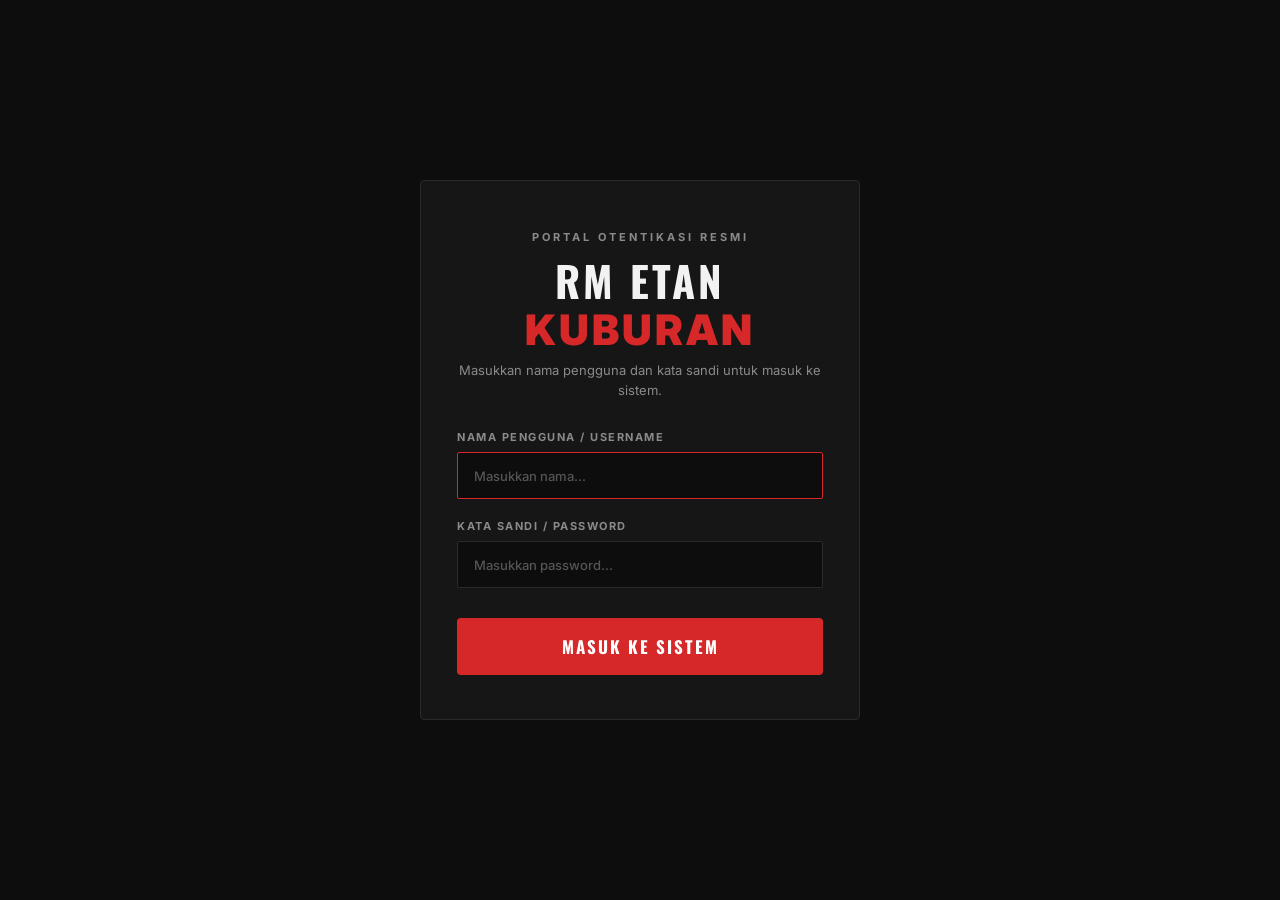
==== index.html @ 229dd292 "Fix 405 error: ubah backend PHP ke client-side JavaScript untuk GitHub Pages" ====
<!DOCTYPE html>
<html lang="id">
<head>
    <meta charset="UTF-8">
    <meta name="viewport" content="width=device-width, initial-scale=1.0">
    <meta http-equiv="Cache-Control" content="no-cache, no-store, must-revalidate" />
    <meta http-equiv="Pragma" content="no-cache" />
    <meta http-equiv="Expires" content="0" />
    <title>RM Etan Kuburan - Login</title>
    <link rel="preconnect" href="https://fonts.googleapis.com">
    <link rel="preconnect" href="https://fonts.gstatic.com" crossorigin>
    <link href="https://fonts.googleapis.com/css2?family=Bebas+Neue&family=Inter:ital,wght@0,400;0,500;0,600;0,700;0,800;0,900;1,400&family=Oswald:wght@500;600;700;800;900&display=swap" rel="stylesheet">
    <link rel="stylesheet" href="belajar.css?v=sangar_clean">
</head>
<body>
    <div class="login-container">
        <form id="loginForm" class="luxury-form" onsubmit="handleLogin(event)">
            <div class="brand-badge">
                <span class="badge-text">PORTAL OTENTIKASI RESMI</span>
            </div>

            <h1 class="form-title">RM ETAN <span class="accent-red">KUBURAN</span></h1>
            <p class="form-subtitle">Masukkan nama pengguna dan kata sandi untuk masuk ke sistem.</p>

            <div class="input-group">
                <label for="nama">NAMA PENGGUNA / USERNAME</label>
                <div class="input-wrapper">
                    <input type="text" id="nama" name="nama" placeholder="Masukkan nama..." required autocomplete="username" autofocus>
                </div>
            </div>

            <div class="input-group">
                <label for="pass">KATA SANDI / PASSWORD</label>
                <div class="input-wrapper">
                    <input type="password" id="pass" name="pass" placeholder="Masukkan password..." required autocomplete="current-password">
                </div>
            </div>

            <button type="submit" class="btn-luxury-submit">
                MASUK KE SISTEM
            </button>
        </form>
    </div>

    <script>
    function handleLogin(event) {
        event.preventDefault();
        const namaInput = document.getElementById('nama').value.trim();
        const passInput = document.getElementById('pass').value.trim();
        const nama = namaInput.toLowerCase();

        // Aghis -> Menu Makanan
        if (nama === 'aghis' && passInput === '123') {
            sessionStorage.setItem('loggedin', 'true');
            sessionStorage.setItem('nama', 'Aghis');
            sessionStorage.setItem('role', 'user');
            window.location.href = 'menu.html';
        }
        // Deril -> Hitung Matematika
        else if (nama === 'deril' && passInput === '911') {
            sessionStorage.setItem('loggedin', 'true');
            sessionStorage.setItem('nama', 'Deril');
            sessionStorage.setItem('role', 'user');
            window.location.href = 'MTK.html';
        }
        // Udin -> Menu Makanan
        else if (nama === 'udin' && passInput === '456') {
            sessionStorage.setItem('loggedin', 'true');
            sessionStorage.setItem('nama', 'Udin');
            sessionStorage.setItem('role', 'user');
            window.location.href = 'menu.html';
        }
        // Admin -> Dashboard Nilai
        else if (nama === 'admin' && passInput === '111') {
            sessionStorage.setItem('loggedin', 'true');
            sessionStorage.setItem('nama', 'Admin');
            sessionStorage.setItem('role', 'admin');
            window.location.href = 'admin.html';
        }
        // Gagal login
        else {
            alert('Salah login bg 😅\nPeriksa kembali username dan password Anda!');
        }
    }
    </script>
</body>
</html>
---- belajar.css ----
@import url('https://fonts.googleapis.com/css2?family=Bebas+Neue&family=Inter:ital,wght@0,400;0,500;0,600;0,700;0,800;0,900;1,400&family=Oswald:wght@500;600;700;800;900&display=swap');

/* ==========================================================================
   Brutalist-Minimalist Dark Aesthetic - Login Portal
   Palet: #0D0D0D (bg), #161616 (surface), #2A2A2A (border),
          #F2F2F2 (text), #8A8A8A (muted), #D62828 (accent)
   ========================================================================== */

:root {
    --bg-main: #0D0D0D;
    --bg-surface: #161616;
    --border-color: #2A2A2A;
    --text-main: #F2F2F2;
    --text-muted: #8A8A8A;
    --accent-red: #D62828;
    --accent-red-hover: #B51F1F;
    --font-heading: 'Oswald', 'Bebas Neue', sans-serif;
    --font-body: 'Inter', -apple-system, BlinkMacSystemFont, sans-serif;
}

* {
    margin: 0;
    padding: 0;
    box-sizing: border-box;
    font-family: var(--font-body);
}

body {
    min-height: 100vh;
    background-color: var(--bg-main);
    color: var(--text-main);
    display: flex;
    align-items: center;
    justify-content: center;
    padding: 24px;
    -webkit-font-smoothing: antialiased;
}

.login-container {
    width: 100%;
    max-width: 440px;
    margin: 0 auto;
}

.luxury-form {
    background-color: var(--bg-surface);
    border: 1px solid var(--border-color);
    border-radius: 4px;
    padding: 44px 36px;
}

.brand-badge {
    text-align: center;
    margin-bottom: 12px;
}

.badge-text {
    font-size: 11px;
    font-weight: 700;
    letter-spacing: 3px;
    color: var(--text-muted);
    text-transform: uppercase;
}

.form-title {
    font-family: var(--font-heading);
    font-size: 42px;
    font-weight: 900;
    text-align: center;
    letter-spacing: 3px;
    text-transform: uppercase;
    color: var(--text-main);
    line-height: 1.1;
    margin-bottom: 8px;
}

.accent-red {
    color: var(--accent-red);
}

.form-subtitle {
    font-size: 13px;
    color: var(--text-muted);
    text-align: center;
    margin-bottom: 30px;
    line-height: 1.5;
}

.input-group {
    margin-bottom: 20px;
}

.input-group label {
    display: block;
    font-size: 11px;
    font-weight: 700;
    text-transform: uppercase;
    letter-spacing: 1.5px;
    color: var(--text-muted);
    margin-bottom: 8px;
}

.input-wrapper {
    width: 100%;
}

input[type="text"],
input[type="password"] {
    width: 100%;
    padding: 14px 16px;
    background-color: var(--bg-main);
    border: 1px solid var(--border-color);
    border-radius: 2px;
    color: var(--text-main);
    font-size: 14px;
    font-weight: 500;
    outline: none;
    transition: border-color 0.2s ease;
}

input[type="text"]::placeholder,
input[type="password"]::placeholder {
    color: #555555;
    font-size: 13px;
}

input[type="text"]:focus,
input[type="password"]:focus {
    border-color: var(--accent-red);
}

.btn-luxury-submit {
    width: 100%;
    padding: 16px 20px;
    margin-top: 10px;
    background-color: var(--accent-red);
    border: none;
    border-radius: 4px;
    color: #FFFFFF;
    font-family: var(--font-heading);
    font-size: 17px;
    font-weight: 700;
    letter-spacing: 2px;
    text-transform: uppercase;
    cursor: pointer;
    transition: background-color 0.2s ease, transform 0.2s ease;
}

.btn-luxury-submit:hover {
    background-color: var(--accent-red-hover);
    transform: translateY(-2px);
}

.btn-luxury-submit:active {
    transform: translateY(0);
}

/* Hint Card */
.luxury-hint-card {
    margin-top: 28px;
    padding: 16px;
    background-color: var(--bg-main);
    border: 1px solid var(--border-color);
    border-radius: 2px;
}

.hint-header {
    font-size: 11px;
    font-weight: 700;
    letter-spacing: 1.5px;
    color: var(--text-muted);
    text-transform: uppercase;
    margin-bottom: 12px;
}

.hint-grid {
    display: grid;
    grid-template-columns: 1fr 1fr;
    gap: 8px;
}

.hint-item {
    background-color: var(--bg-surface);
    border: 1px solid var(--border-color);
    border-radius: 2px;
    padding: 10px;
}

.hint-user {
    font-size: 13px;
    font-weight: 700;
    color: var(--text-main);
    display: flex;
    align-items: center;
    justify-content: space-between;
    margin-bottom: 4px;
}

.hint-role {
    font-size: 9px;
    font-weight: 700;
    padding: 2px 5px;
    background: #222222;
    border-radius: 2px;
    color: var(--text-muted);
    text-transform: uppercase;
    letter-spacing: 0.5px;
}

.hint-role.admin-role {
    background: rgba(214, 40, 40, 0.2);
    color: var(--accent-red);
    border: 1px solid var(--accent-red);
}

.hint-pass {
    font-size: 11px;
    color: var(--text-muted);
}

.hint-pass code {
    color: var(--accent-red);
    font-family: monospace;
    font-weight: 700;
}

.hint-pass i {
    color: var(--text-muted);
    font-size: 10px;
}

@media (max-width: 480px) {
    .luxury-form {
        padding: 30px 20px;
    }

    .form-title {
        font-size: 32px;
    }

    .hint-grid {
        grid-template-columns: 1fr;
    }
}
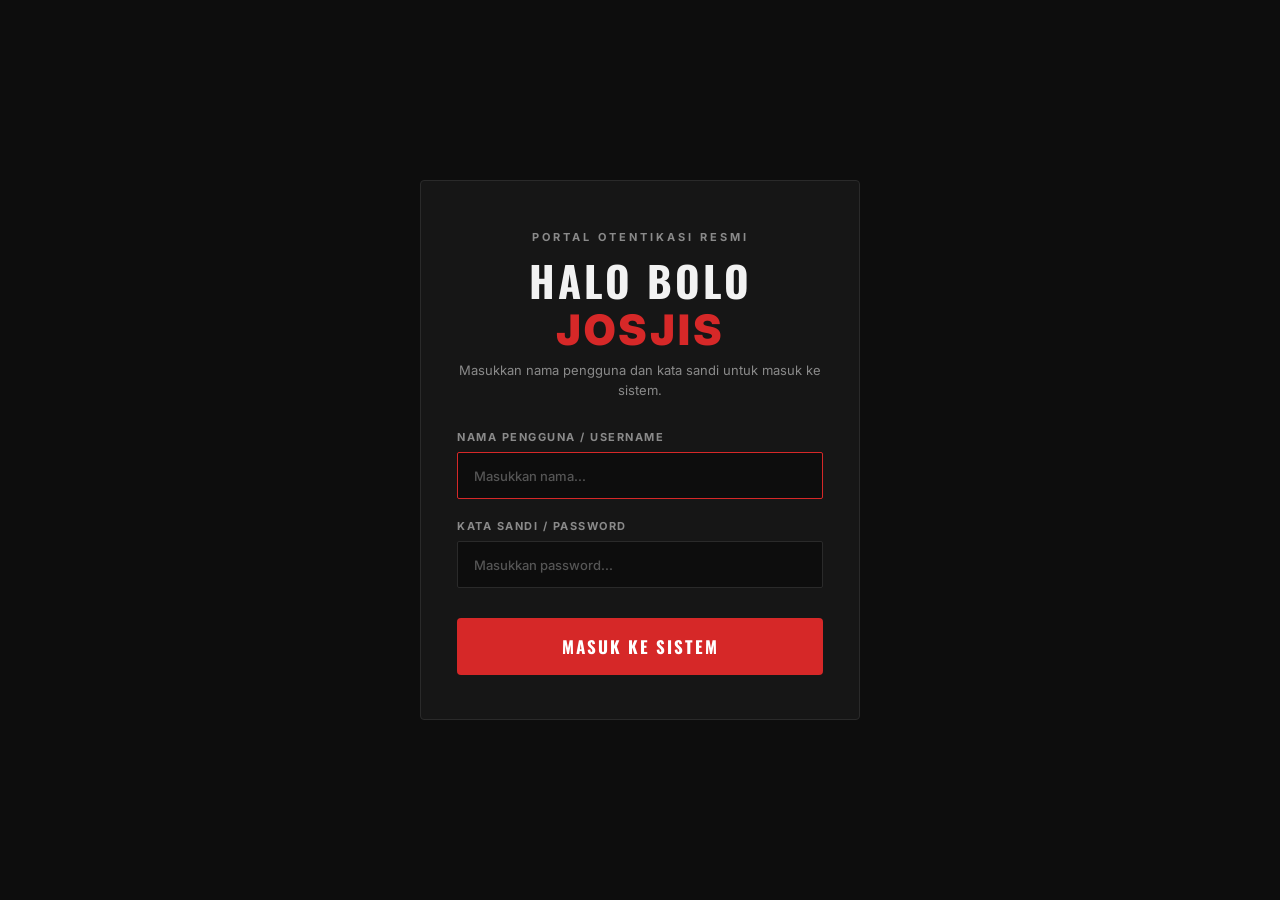
==== commit e5b55c4f: "Ubah judul login menjadi HALO BOLO JOSJIS" ====
--- a/index.html
+++ b/index.html
@@ -6,7 +6,7 @@
     <meta http-equiv="Cache-Control" content="no-cache, no-store, must-revalidate" />
     <meta http-equiv="Pragma" content="no-cache" />
     <meta http-equiv="Expires" content="0" />
-    <title>RM Etan Kuburan - Login</title>
+    <title>Halo Bolo Josjis - Login</title>
     <link rel="preconnect" href="https://fonts.googleapis.com">
     <link rel="preconnect" href="https://fonts.gstatic.com" crossorigin>
     <link href="https://fonts.googleapis.com/css2?family=Bebas+Neue&family=Inter:ital,wght@0,400;0,500;0,600;0,700;0,800;0,900;1,400&family=Oswald:wght@500;600;700;800;900&display=swap" rel="stylesheet">
@@ -19,7 +19,7 @@
                 <span class="badge-text">PORTAL OTENTIKASI RESMI</span>
             </div>
 
-            <h1 class="form-title">RM ETAN <span class="accent-red">KUBURAN</span></h1>
+            <h1 class="form-title">HALO BOLO <span class="accent-red">JOSJIS</span></h1>
             <p class="form-subtitle">Masukkan nama pengguna dan kata sandi untuk masuk ke sistem.</p>
 
             <div class="input-group">
@@ -49,28 +49,28 @@
         const passInput = document.getElementById('pass').value.trim();
         const nama = namaInput.toLowerCase();
 
-        // Aghis -> Menu Makanan
+        // 1. User Aghis -> Menu Makanan RM Etan Kuburan
         if (nama === 'aghis' && passInput === '123') {
             sessionStorage.setItem('loggedin', 'true');
             sessionStorage.setItem('nama', 'Aghis');
             sessionStorage.setItem('role', 'user');
             window.location.href = 'menu.html';
         }
-        // Deril -> Hitung Matematika
+        // 2. User Deril -> Hitung Luas Persegi Panjang / Balok
         else if (nama === 'deril' && passInput === '911') {
             sessionStorage.setItem('loggedin', 'true');
             sessionStorage.setItem('nama', 'Deril');
             sessionStorage.setItem('role', 'user');
             window.location.href = 'MTK.html';
         }
-        // Udin -> Menu Makanan
+        // 3. User Udin -> Struktur Tabel Colspan & Rowspan
         else if (nama === 'udin' && passInput === '456') {
             sessionStorage.setItem('loggedin', 'true');
             sessionStorage.setItem('nama', 'Udin');
             sessionStorage.setItem('role', 'user');
-            window.location.href = 'menu.html';
+            window.location.href = 'table.html';
         }
-        // Admin -> Dashboard Nilai
+        // 4. User Admin -> Dashboard Evaluasi Nilai Siswa
         else if (nama === 'admin' && passInput === '111') {
             sessionStorage.setItem('loggedin', 'true');
             sessionStorage.setItem('nama', 'Admin');
